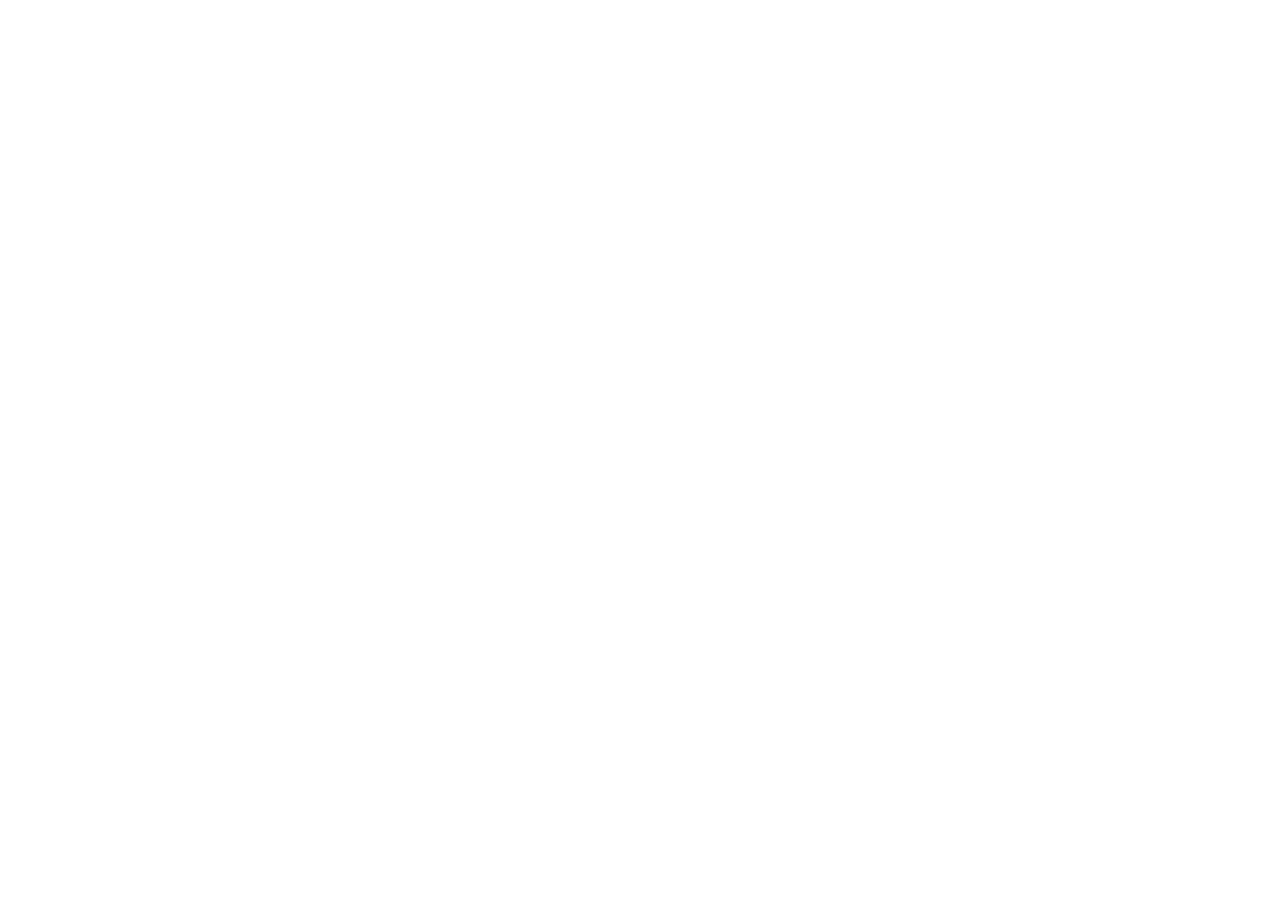
==== index.html @ 1bbc403b "imagens" ====
<!DOCTYPE html>
<html lang="en">
<head>
    <meta charset="UTF-8">
    <meta name="viewport" content="width=device-width, initial-scale=1.0">
    <title>Projetos Redes Sociais</title>
    <link rel="shortcut icon" href="" type="image/x-icon">
</head>
<body>
    
</body>
</html>
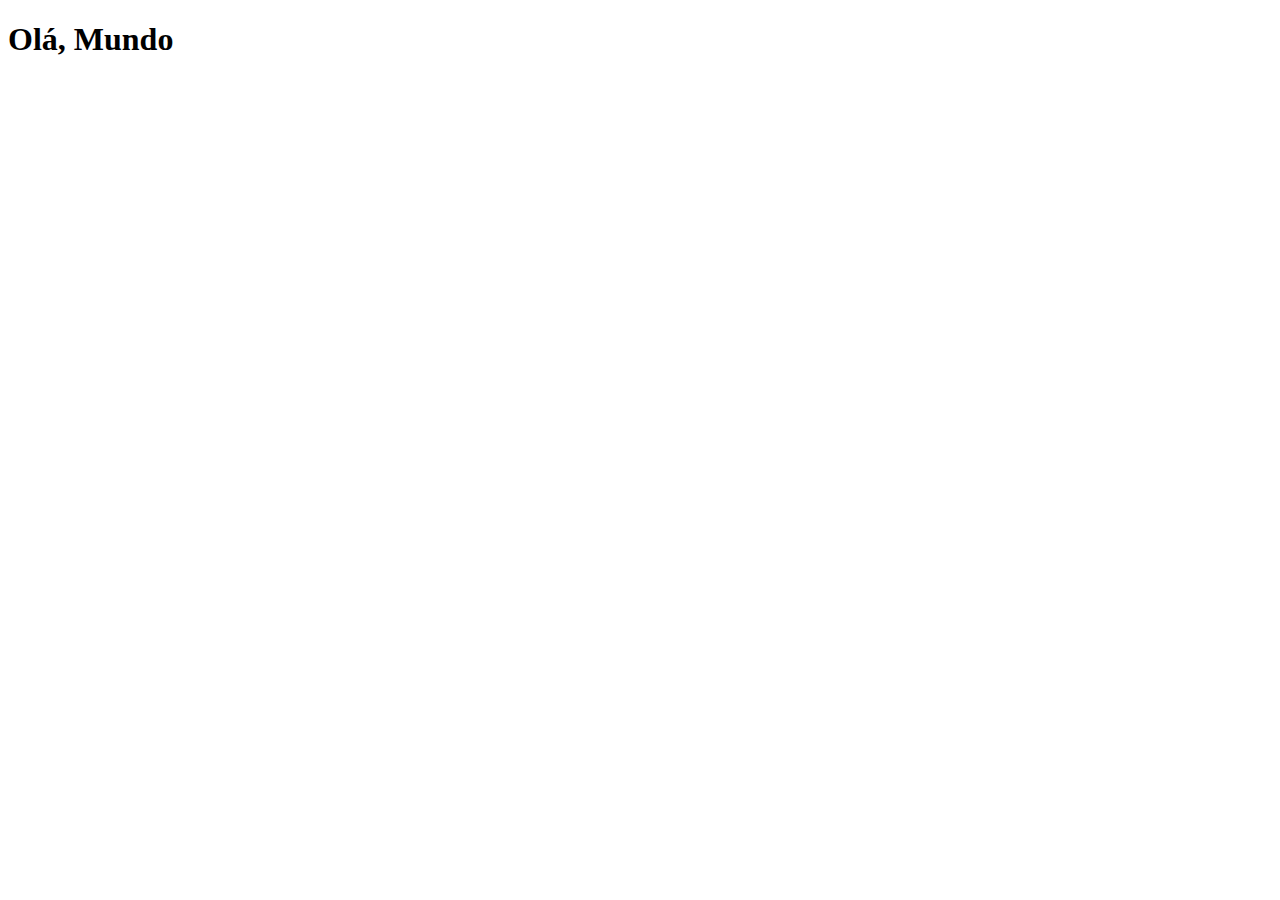
==== commit 2d4ecedf: "criei a página principal" ====
--- a/index.html
+++ b/index.html
@@ -4,9 +4,9 @@
     <meta charset="UTF-8">
     <meta name="viewport" content="width=device-width, initial-scale=1.0">
     <title>Projetos Redes Sociais</title>
-    <link rel="shortcut icon" href="" type="image/x-icon">
+    <link rel="shortcut icon" href="favicon.ico" type="image/x-icon">
 </head>
 <body>
-    
+    <h1>Olá, Mundo</h1>
 </body>
 </html>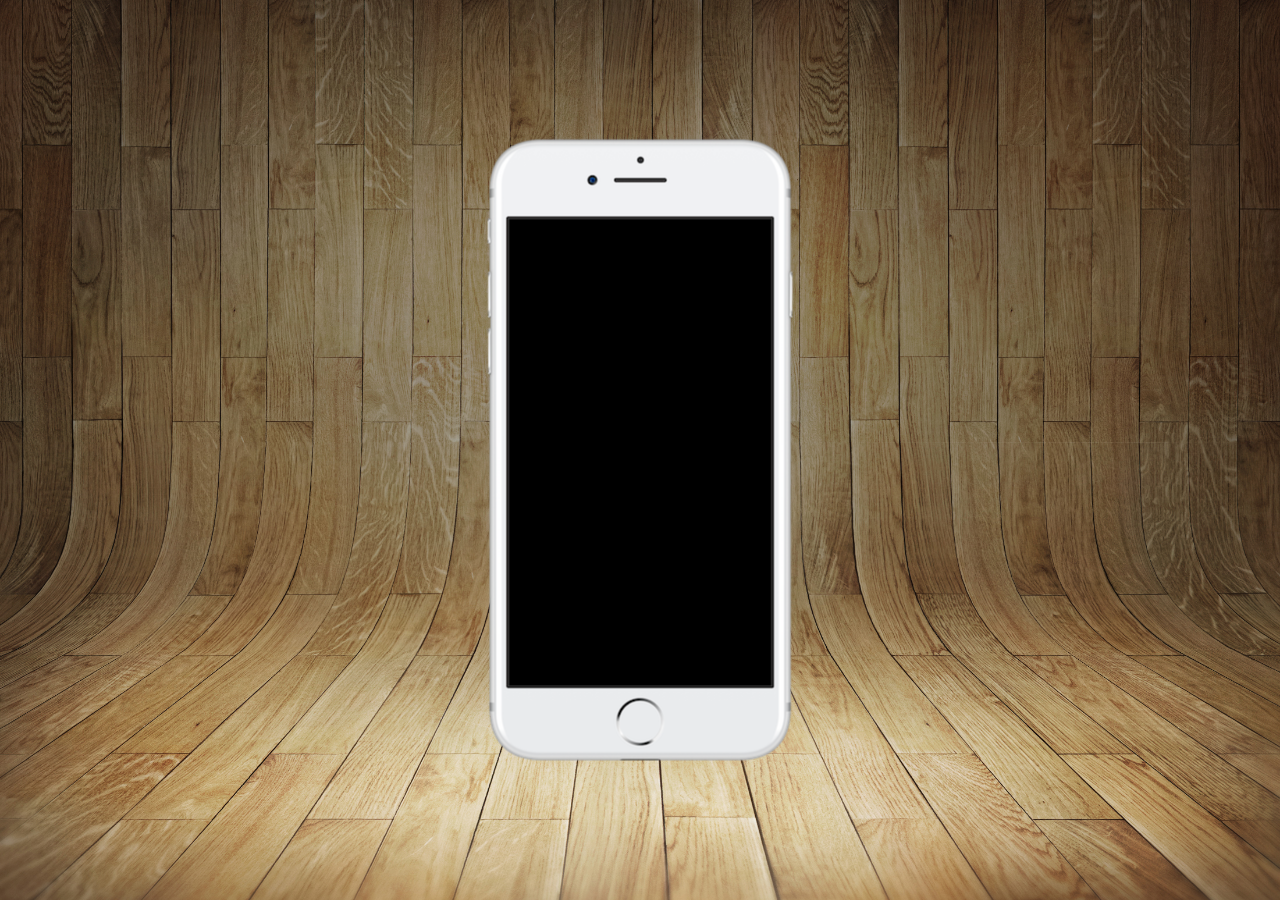
==== commit 89ebb585: "atualizei o HTML do projeto-social" ====
--- a/index.html
+++ b/index.html
@@ -5,8 +5,16 @@
     <meta name="viewport" content="width=device-width, initial-scale=1.0">
     <title>Projetos Redes Sociais</title>
     <link rel="shortcut icon" href="favicon.ico" type="image/x-icon">
+    <link rel="stylesheet" href="estilos/style.css">
 </head>
 <body>
-    <h1>Olá, Mundo</h1>
+    <main>
+        <section id="telefone">
+
+        </section>
+        <section id="redes-sociais">
+
+        </section>
+    </main>
 </body>
 </html>--- a/estilos/style.css
+++ b/estilos/style.css
@@ -0,0 +1,35 @@
+@charset "UTF";
+
+* {
+    margin: 0px;
+    padding: 0px;
+    font-family: Arial, Helvetica, sans-serif;
+}
+
+html, body {
+    height: 100vh;
+    width: 100vw;
+    background-color: black;
+}
+
+body {
+    background: url('../imagens/fundo-madeira.jpg') no-repeat top center;
+    background-size: cover;
+    background-attachment: fixed;
+}
+
+main {
+    position: relative;
+    height: 100vh;
+}
+
+section#telefone {
+    position: absolute;
+    top: 50%;
+    left: 50%;
+    transform: translate(-50%, -50%);
+
+    height: 627px;
+    width: 311px;
+    background: url('../imagens/frame-iphone.png') no-repeat;
+}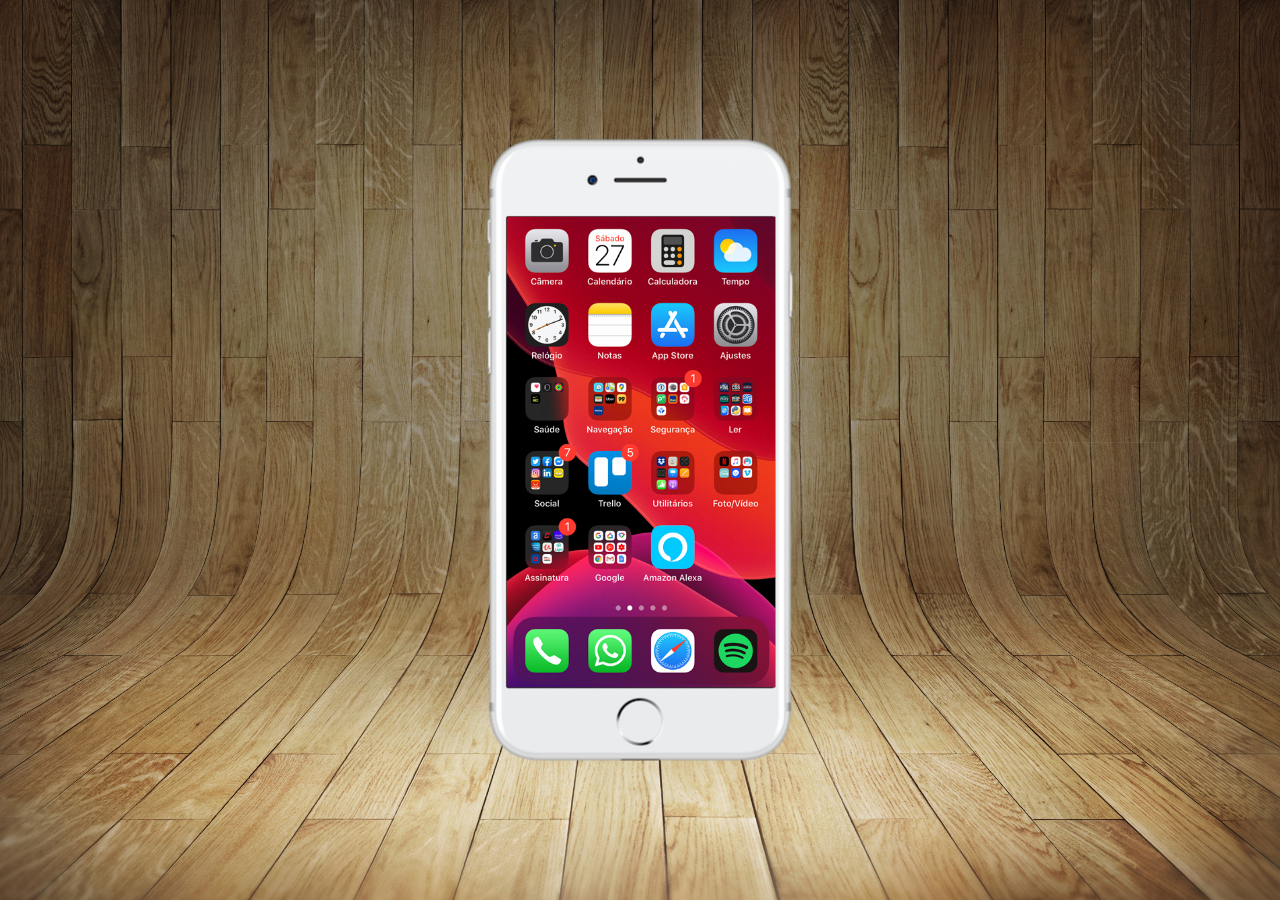
==== commit bbf28508: "crei a tela home" ====
--- a/index.html
+++ b/index.html
@@ -10,7 +10,7 @@
 <body>
     <main>
         <section id="telefone">
-
+            <iframe src="home.html" name="tela" id="tela" frameborder="0"></iframe>
         </section>
         <section id="redes-sociais">
 
--- a/estilos/style.css
+++ b/estilos/style.css
@@ -32,4 +32,12 @@
     height: 627px;
     width: 311px;
     background: url('../imagens/frame-iphone.png') no-repeat;
+}
+
+iframe#tela {
+    position: relative;
+    top: 80px;
+    left: 22px;
+    width: 269px;
+    height: 471px;
 }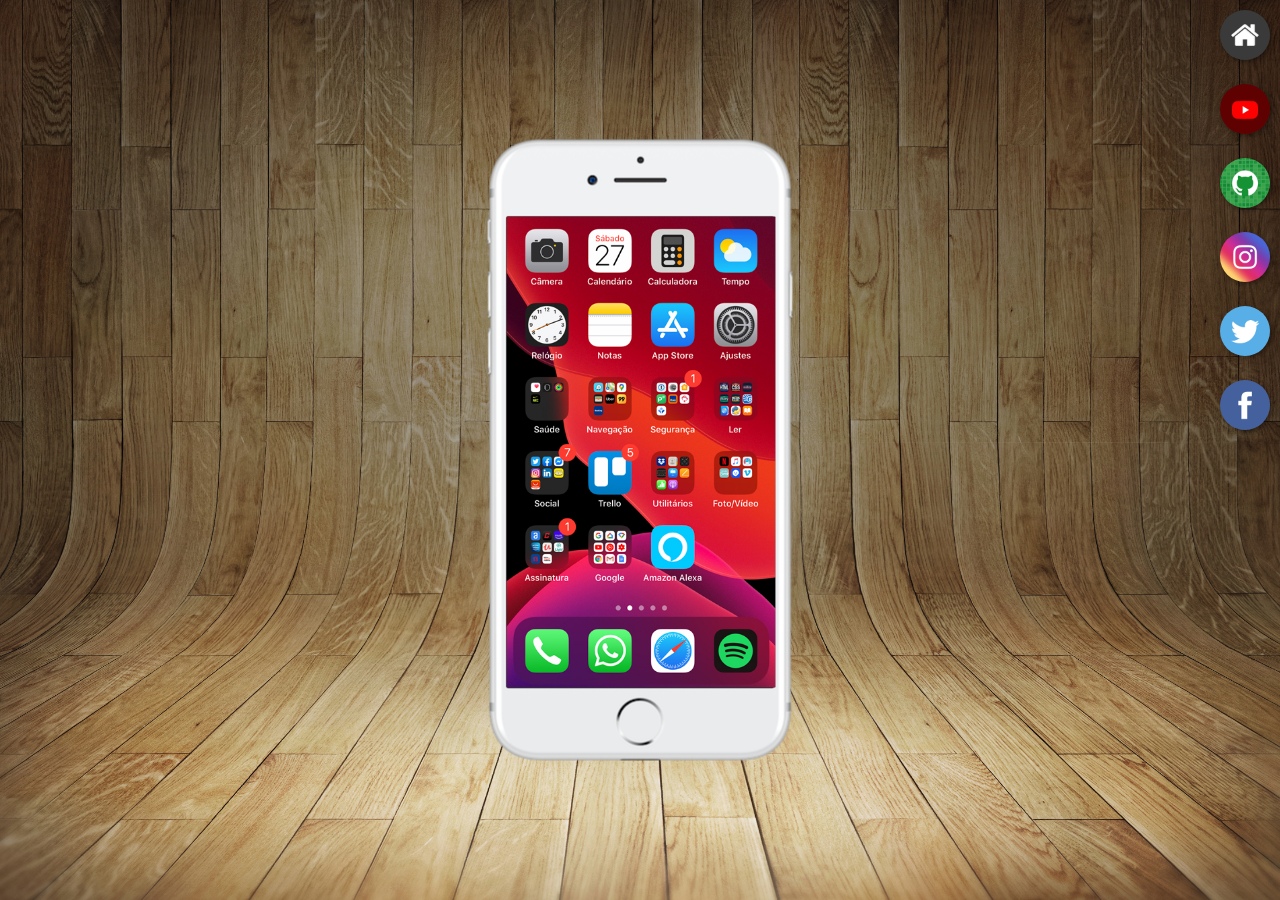
==== commit 57f5d21a: "criei botões na lateral" ====
--- a/index.html
+++ b/index.html
@@ -10,10 +10,17 @@
 <body>
     <main>
         <section id="telefone">
-            <iframe src="home.html" name="tela" id="tela" frameborder="0"></iframe>
+            <iframe src="home.html" name="tela" id="tela" frameborder="0">
+                Seu navegador não é compatível com isso.
+            </iframe>
         </section>
         <section id="redes-sociais">
-
+            <a href="#" target="tela"><img src="imagens/logo-home.jpg" alt="Home"></a><br>
+            <a href="#" target="tela"><img src="imagens/logo-youtube.jpg" alt="YouTube"></a><br>
+            <a href="#" target="tela"><img src="imagens/logo-github.jpg" alt="Github"></a><br>
+            <a href="#" target="tela"><img src="imagens/logo-instagram.jpg" alt="Instagram"></a><br>
+            <a href="#" target="tela"><img src="imagens/logo-twitter.jpg" alt="Twitter"></a><br>
+            <a href="#" target="tela"><img src="imagens/logo-facebook.jpg" alt=""></a>
         </section>
     </main>
 </body>
--- a/estilos/style.css
+++ b/estilos/style.css
@@ -40,4 +40,23 @@
     left: 22px;
     width: 269px;
     height: 471px;
+}
+
+section#redes-sociais {
+    text-align: right;
+}
+
+section#redes-sociais img {
+    width: 50px;
+    margin: 10px;
+    border-radius: 50%;
+    box-shadow: 2px 2px 5px rgba(0, 0, 0, 0.403);
+    box-sizing: border-box;
+}
+
+section#redes-sociais img:hover {
+    border: 2px solid rgba(255, 255, 255, 0.638);
+    transform: translate(-3px, -3px);
+    box-shadow: 5px 5px 10px rgba(0, 0, 0, 0.624);
+    transition: transform .3s, border 1s;
 }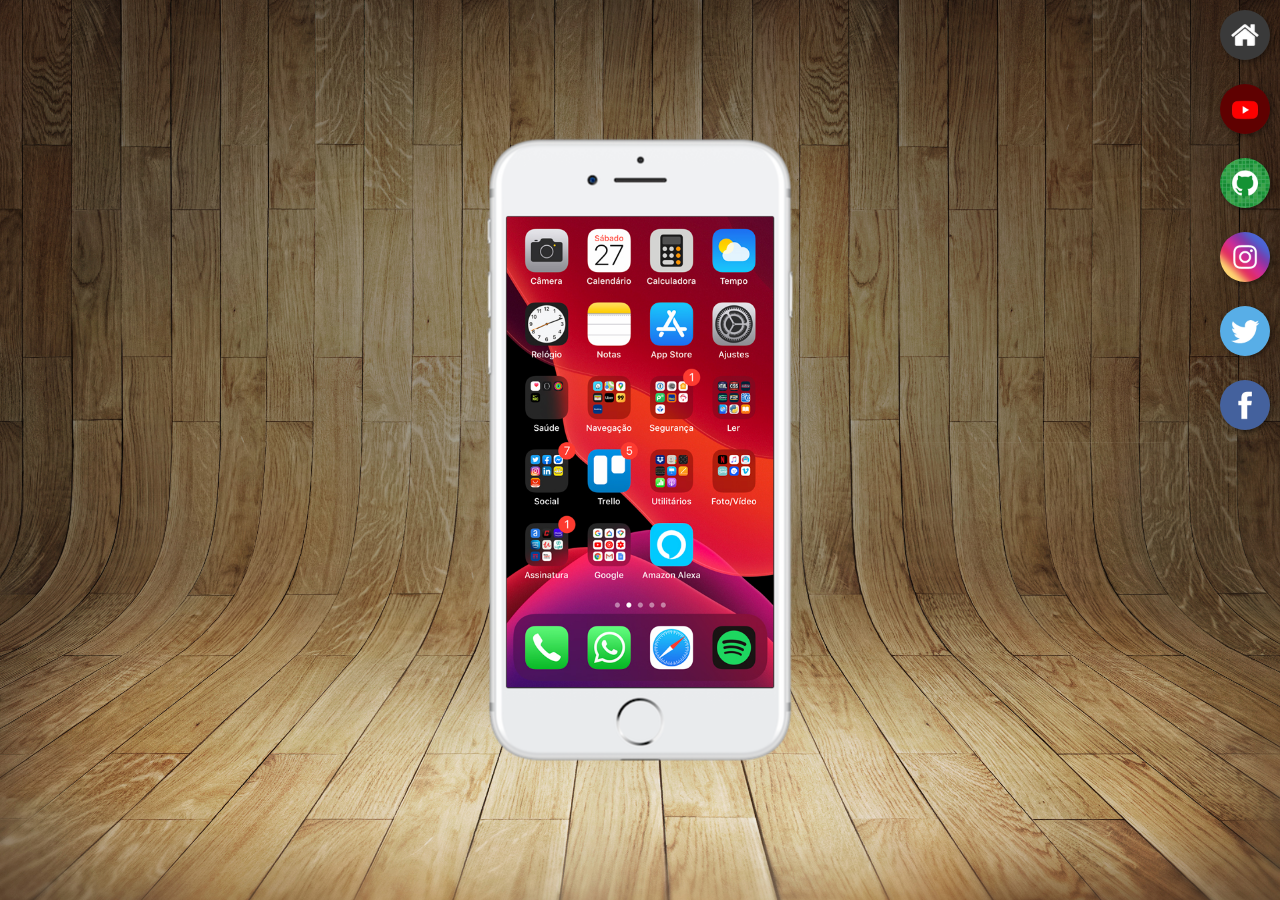
==== commit 9e5c15f5: "atualizei os links" ====
--- a/index.html
+++ b/index.html
@@ -15,12 +15,12 @@
             </iframe>
         </section>
         <section id="redes-sociais">
-            <a href="#" target="tela"><img src="imagens/logo-home.jpg" alt="Home"></a><br>
-            <a href="#" target="tela"><img src="imagens/logo-youtube.jpg" alt="YouTube"></a><br>
-            <a href="#" target="tela"><img src="imagens/logo-github.jpg" alt="Github"></a><br>
-            <a href="#" target="tela"><img src="imagens/logo-instagram.jpg" alt="Instagram"></a><br>
-            <a href="#" target="tela"><img src="imagens/logo-twitter.jpg" alt="Twitter"></a><br>
-            <a href="#" target="tela"><img src="imagens/logo-facebook.jpg" alt=""></a>
+            <a href="home.html" target="tela"><img src="imagens/logo-home.jpg" alt="Home"></a><br>
+            <a href="youtube.html" target="tela"><img src="imagens/logo-youtube.jpg" alt="YouTube"></a><br>
+            <a href="github.html" target="tela"><img src="imagens/logo-github.jpg" alt="Github"></a><br>
+            <a href="instagram.html" target="tela"><img src="imagens/logo-instagram.jpg" alt="Instagram"></a><br>
+            <a href="twitter.html" target="tela"><img src="imagens/logo-twitter.jpg" alt="Twitter"></a><br>
+            <a href="facebook.html" target="tela"><img src="imagens/logo-facebook.jpg" alt=""></a>
         </section>
     </main>
 </body>
--- a/estilos/style.css
+++ b/estilos/style.css
@@ -38,7 +38,7 @@
     position: relative;
     top: 80px;
     left: 22px;
-    width: 269px;
+    width: 267px;
     height: 471px;
 }
 
